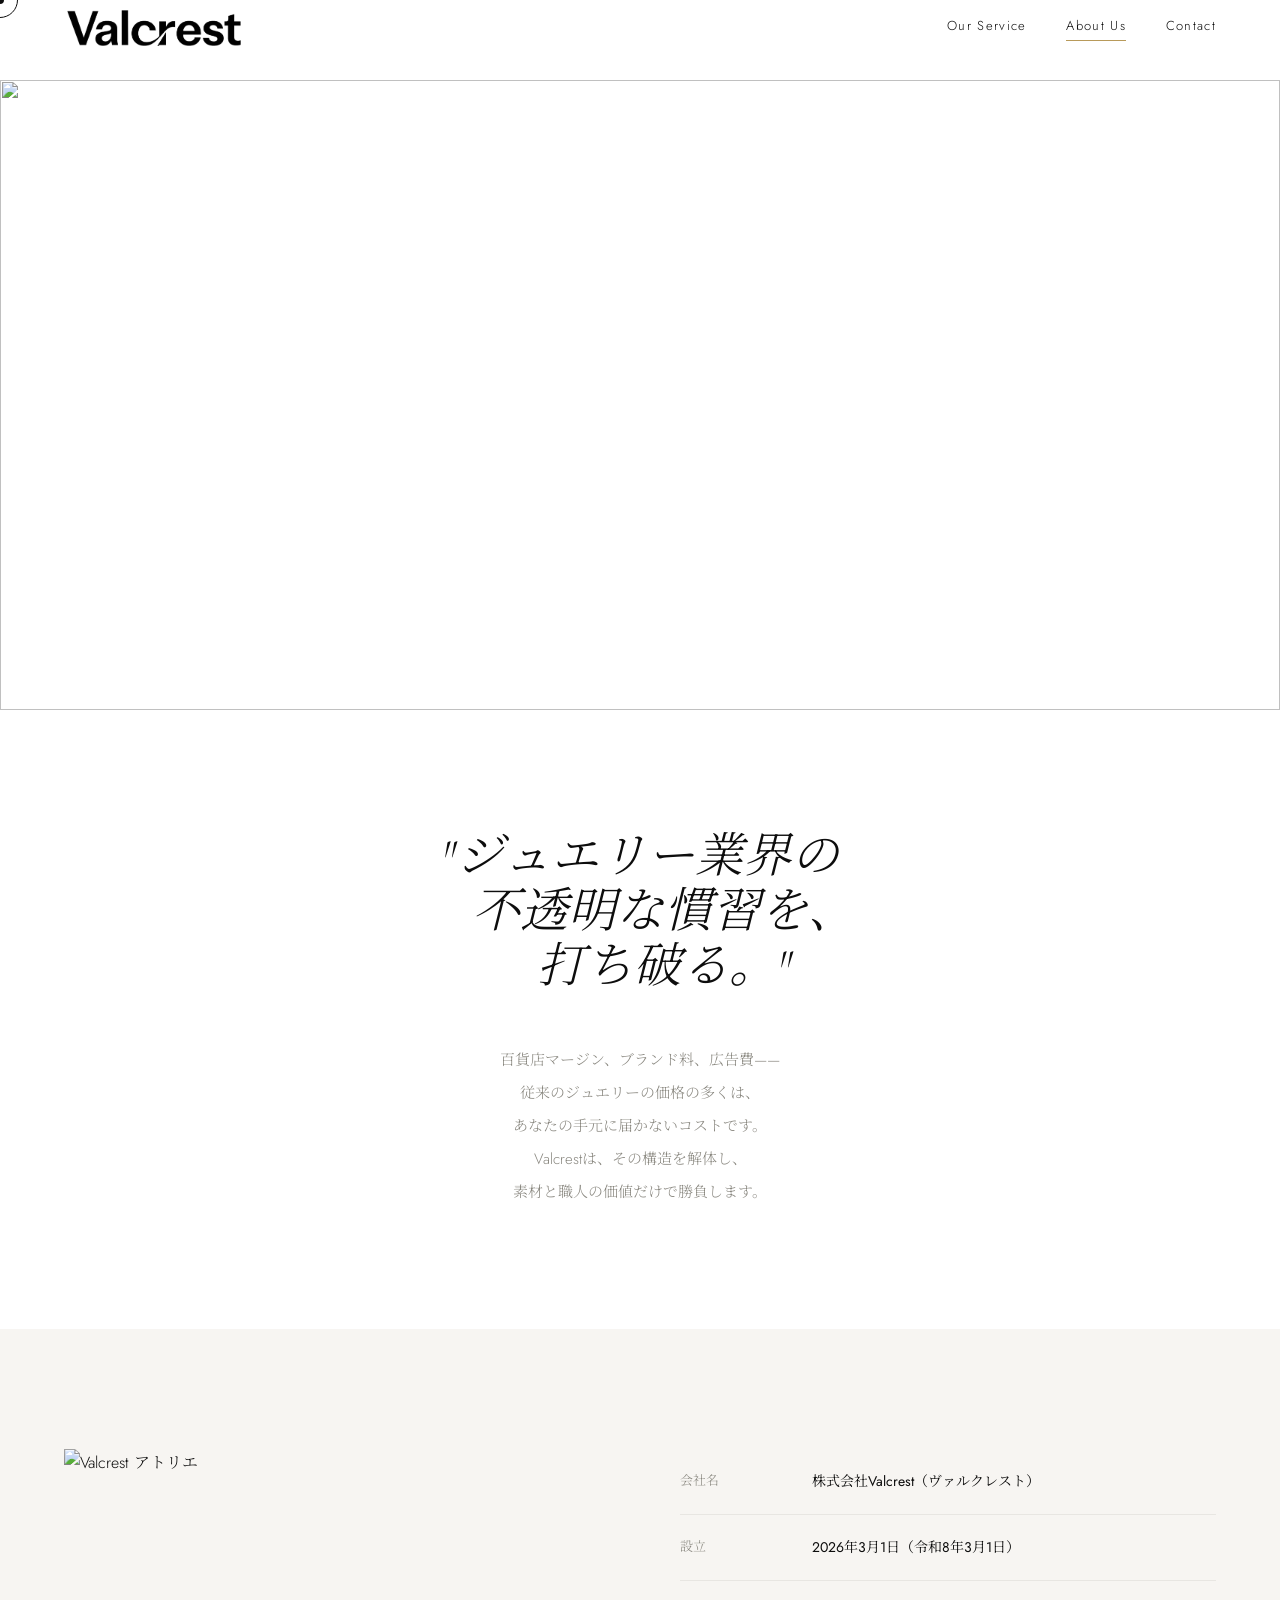
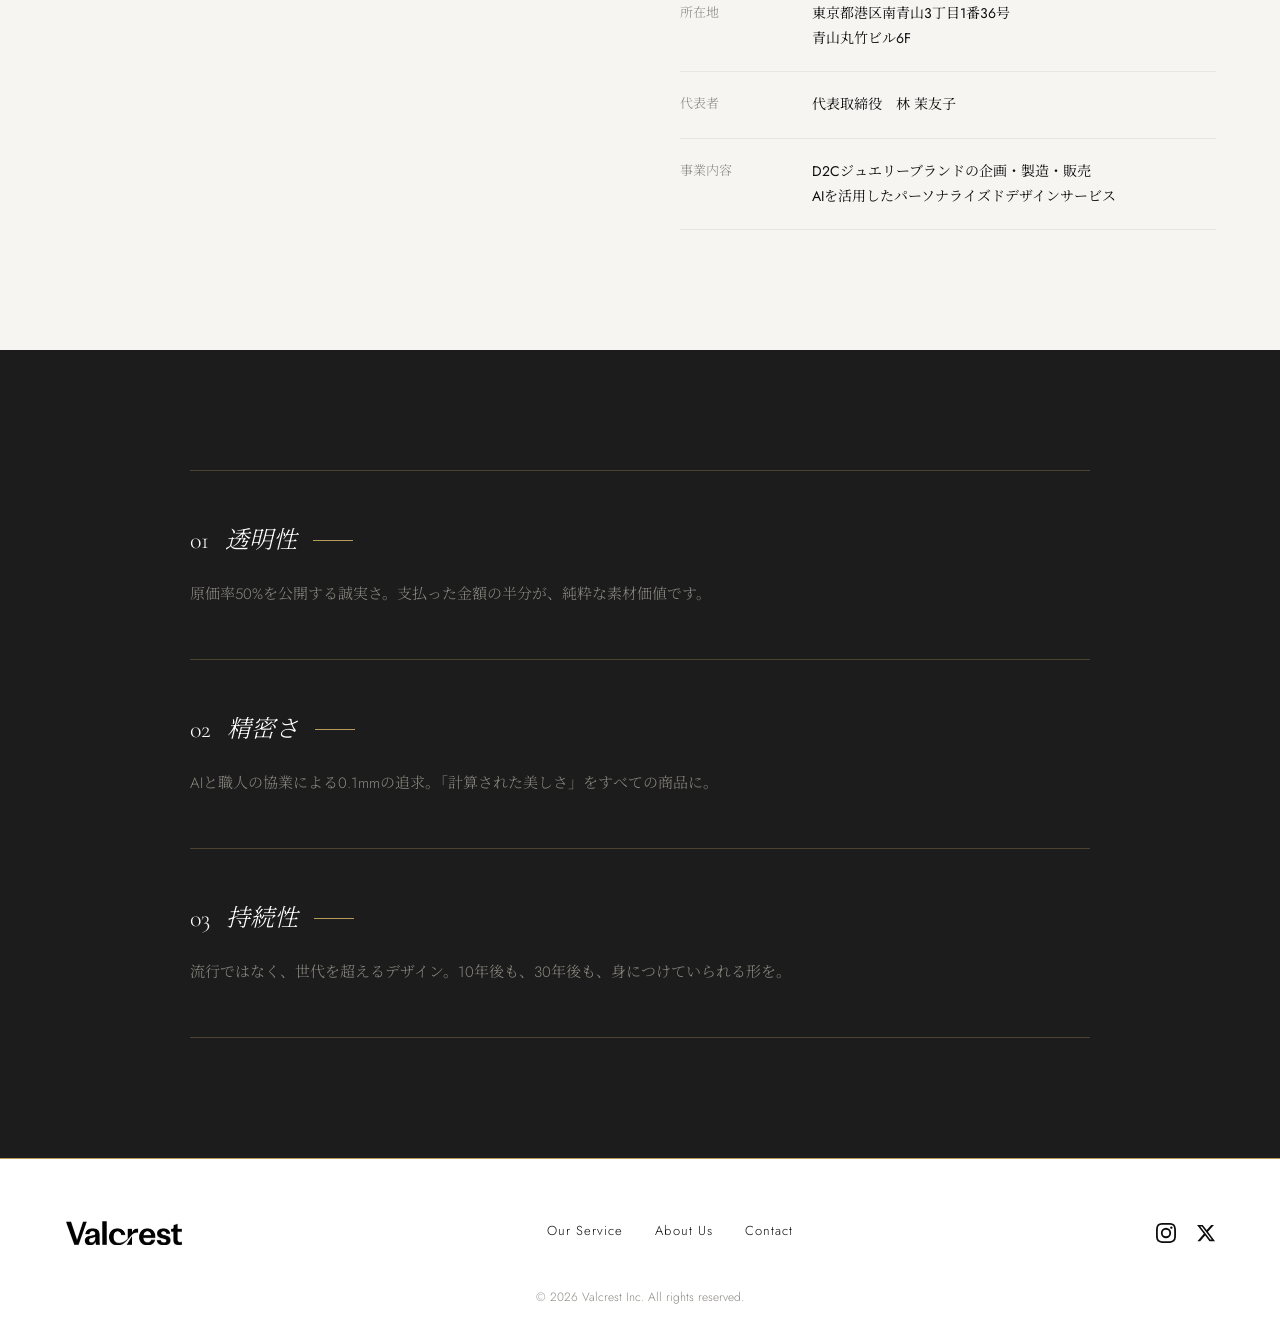
==== about.html @ 378a2caa "Initial commit: Valcrest brand website - 4-page static site (TOP, Service, About, Contact) - Respons" ====
<!DOCTYPE html>
<html lang="ja">
<head>
  <meta charset="UTF-8">
  <meta name="viewport" content="width=device-width, initial-scale=1.0">
  <meta name="description" content="Valcrest — 原価率50%の透明性と、AIが生み出す計算された美しさ。28〜38歳の専門職女性のためのD2Cジュエリーブランド。">
  <meta property="og:title" content="Valcrest | Calculated Beauty. Honest Price.">
  <meta property="og:image" content="https://images.unsplash.com/photo-1515562141207-7a88fb7ce338?w=1200">
  <title>About Us | Valcrest</title>

  <link rel="preconnect" href="https://fonts.googleapis.com">
  <link rel="preconnect" href="https://fonts.gstatic.com" crossorigin>
  <link href="https://fonts.googleapis.com/css2?family=Cormorant+Garamond:ital,wght@0,300;0,400;1,300;1,400&family=Jost:wght@300;400&family=Noto+Serif+JP:wght@300;400&display=swap" rel="stylesheet">

  <link rel="stylesheet" href="css/style.css">
</head>
<body>

  <!-- Page Transition -->
  <div id="page-transition"></div>

  <!-- Custom Cursor -->
  <div class="cursor-dot"></div>
  <div class="cursor-ring"></div>

  <!-- Navigation -->
  <nav class="nav">
    <a href="index.html" class="nav-logo">
      <img src="images/valcrest.png" alt="Valcrest">
    </a>
    <div class="nav-links">
      <a href="service.html">Our Service</a>
      <a href="about.html" class="active">About Us</a>
      <a href="contact.html">Contact</a>
    </div>
    <button class="hamburger" aria-label="メニューを開く">
      <span></span>
      <span></span>
      <span></span>
    </button>
  </nav>

  <!-- Mobile Nav Overlay -->
  <div class="nav-overlay">
    <a href="index.html">Home</a>
    <a href="service.html">Our Service</a>
    <a href="about.html" class="active">About Us</a>
    <a href="contact.html">Contact</a>
  </div>

  <main>

    <!-- Section 1: Page Hero (70vh / 全幅画像) -->
    <section class="page-hero page-hero-fullimage">
      <!-- REPLACE: About背景 -->
      <img src="https://images.unsplash.com/photo-1506905925346-21bda4d32df4?w=1920&q=85" alt="" loading="eager" fetchpriority="high">
      <div class="page-hero-overlay-text">
        <p class="label text-white fade-in-up">ABOUT US</p>
        <h1 class="heading-xl text-white fade-in-up" data-delay="0.1">"Honest<br>　Luxury."</h1>
      </div>
    </section>

    <!-- Section 2: Mission -->
    <section class="section">
      <div class="mission-content text-center fade-in-up">
        <h2 class="heading-md" style="font-style:italic;">"ジュエリー業界の<br>　不透明な慣習を、<br>　打ち破る。"</h2>
        <p class="body-text" style="margin-top:48px;">
          百貨店マージン、ブランド料、広告費——<br>
          従来のジュエリーの価格の多くは、<br>
          あなたの手元に届かないコストです。<br>
          Valcrestは、その構造を解体し、<br>
          素材と職人の価値だけで勝負します。
        </p>
      </div>
    </section>

    <!-- Section 3: Company Info -->
    <section class="section section-offwhite">
      <div class="company-row">
        <div class="company-image fade-in-left">
          <!-- REPLACE: アトリエ -->
          <img src="https://images.unsplash.com/photo-1556742049-0cfed4f6a45d?w=1200&q=85" alt="Valcrest アトリエ" loading="lazy">
        </div>
        <div class="company-table fade-in-right" data-delay="0.2">
          <dl class="info-table">
            <div class="info-row">
              <dt>会社名</dt>
              <dd>株式会社Valcrest（ヴァルクレスト）</dd>
            </div>
            <div class="info-row">
              <dt>設立</dt>
              <dd>2026年3月1日（令和8年3月1日）</dd>
            </div>
            <div class="info-row">
              <dt>所在地</dt>
              <dd>東京都港区南青山3丁目1番36号<br>青山丸竹ビル6F</dd>
            </div>
            <div class="info-row">
              <dt>代表者</dt>
              <dd>代表取締役　林 茉友子</dd>
            </div>
            <div class="info-row">
              <dt>事業内容</dt>
              <dd>D2Cジュエリーブランドの企画・製造・販売<br>AIを活用したパーソナライズドデザインサービス</dd>
            </div>
          </dl>
        </div>
      </div>
    </section>

    <!-- Section 4: Philosophy -->
    <section class="section section-dark philosophy">
      <div class="philosophy-list">
        <div class="philosophy-item fade-in-up">
          <div class="philosophy-head">
            <span class="philosophy-num">01</span>
            <span class="philosophy-title">透明性</span>
            <span class="gold-line-inline"></span>
          </div>
          <p class="body-text" style="margin-top:16px;">原価率50%を公開する誠実さ。支払った金額の半分が、純粋な素材価値です。</p>
        </div>
        <div class="philosophy-item fade-in-up" data-delay="0.15">
          <div class="philosophy-head">
            <span class="philosophy-num">02</span>
            <span class="philosophy-title">精密さ</span>
            <span class="gold-line-inline"></span>
          </div>
          <p class="body-text" style="margin-top:16px;">AIと職人の協業による0.1mmの追求。「計算された美しさ」をすべての商品に。</p>
        </div>
        <div class="philosophy-item fade-in-up" data-delay="0.3">
          <div class="philosophy-head">
            <span class="philosophy-num">03</span>
            <span class="philosophy-title">持続性</span>
            <span class="gold-line-inline"></span>
          </div>
          <p class="body-text" style="margin-top:16px;">流行ではなく、世代を超えるデザイン。10年後も、30年後も、身につけていられる形を。</p>
        </div>
      </div>
    </section>

  </main>

  <!-- Footer -->
  <footer class="footer">
    <div class="footer-inner">
      <a href="index.html" class="footer-logo">
        <img src="images/valcrest.png" alt="Valcrest">
      </a>
      <div class="footer-links">
        <a href="service.html">Our Service</a>
        <a href="about.html">About Us</a>
        <a href="contact.html">Contact</a>
      </div>
      <div class="footer-social">
        <a href="https://www.instagram.com/valcrest_jp/" target="_blank" rel="noopener noreferrer" aria-label="Instagram">
          <svg viewBox="0 0 24 24" xmlns="http://www.w3.org/2000/svg"><path d="M12 2.163c3.204 0 3.584.012 4.85.07 3.252.148 4.771 1.691 4.919 4.919.058 1.265.069 1.645.069 4.849 0 3.205-.012 3.584-.069 4.849-.149 3.225-1.664 4.771-4.919 4.919-1.266.058-1.644.07-4.85.07-3.204 0-3.584-.012-4.849-.07-3.26-.149-4.771-1.699-4.919-4.92-.058-1.265-.07-1.644-.07-4.849 0-3.204.013-3.583.07-4.849.149-3.227 1.664-4.771 4.919-4.919 1.266-.057 1.645-.069 4.849-.069zM12 0C8.741 0 8.333.014 7.053.072 2.695.272.273 2.69.073 7.052.014 8.333 0 8.741 0 12c0 3.259.014 3.668.072 4.948.2 4.358 2.618 6.78 6.98 6.98C8.333 23.986 8.741 24 12 24c3.259 0 3.668-.014 4.948-.072 4.354-.2 6.782-2.618 6.979-6.98.059-1.28.073-1.689.073-4.948 0-3.259-.014-3.667-.072-4.947-.196-4.354-2.617-6.78-6.979-6.98C15.668.014 15.259 0 12 0zm0 5.838a6.162 6.162 0 100 12.324 6.162 6.162 0 000-12.324zM12 16a4 4 0 110-8 4 4 0 010 8zm6.406-11.845a1.44 1.44 0 100 2.881 1.44 1.44 0 000-2.881z"/></svg>
        </a>
        <a href="https://x.com/valcrest_jp" target="_blank" rel="noopener noreferrer" aria-label="X">
          <svg viewBox="0 0 24 24" xmlns="http://www.w3.org/2000/svg"><path d="M18.244 2.25h3.308l-7.227 8.26 8.502 11.24H16.17l-5.214-6.817L4.99 21.75H1.68l7.73-8.835L1.254 2.25H8.08l4.713 6.231zm-1.161 17.52h1.833L7.084 4.126H5.117z"/></svg>
        </a>
      </div>
    </div>
    <p class="footer-copyright">&copy; 2026 Valcrest Inc. All rights reserved.</p>
  </footer>

  <script src="js/main.js"></script>
</body>
</html>
---- css/style.css ----
/* ========================================
   Valcrest — Style Sheet
   ======================================== */

/* --- CSS Variables --- */
:root {
  --white:      #FFFFFF;
  --off-white:  #F7F5F2;
  --black:      #0D0D0D;
  --black-soft: #1C1C1C;
  --gold:       #B89A5A;
  --gold-light: #CDB47A;
  --gray-mid:   #8A8880;
  --gray-light: #E8E6E2;

  --font-heading: 'Cormorant Garamond', 'Noto Serif JP', serif;
  --font-body:    'Jost', 'Noto Serif JP', sans-serif;
  --font-jp:      'Noto Serif JP', serif;
}

/* --- Reset --- */
*,
*::before,
*::after {
  margin: 0;
  padding: 0;
  box-sizing: border-box;
}

html {
  scroll-behavior: smooth;
  -webkit-text-size-adjust: 100%;
}

body {
  font-family: var(--font-body);
  font-weight: 300;
  color: var(--black);
  background: var(--white);
  line-height: 1.8;
  overflow-x: hidden;
  -webkit-font-smoothing: antialiased;
  -moz-osx-font-smoothing: grayscale;
}

img {
  max-width: 100%;
  height: auto;
  display: block;
}

a {
  color: inherit;
  text-decoration: none;
}

ul, ol {
  list-style: none;
}

button {
  font-family: inherit;
  border: none;
  background: none;
  cursor: pointer;
}

input, textarea, select {
  font-family: inherit;
  font-size: inherit;
  border: none;
  outline: none;
  background: none;
}

/* --- Typography --- */
h1, h2, h3, h4 {
  font-family: var(--font-heading);
  font-weight: 300;
  font-style: italic;
  line-height: 1.1;
}

.heading-xl {
  font-family: var(--font-heading);
  font-weight: 300;
  font-style: italic;
  font-size: 76px;
  line-height: 1.05;
}

.heading-lg {
  font-family: var(--font-heading);
  font-weight: 300;
  font-style: italic;
  font-size: 60px;
  line-height: 1.1;
}

.heading-md {
  font-family: var(--font-heading);
  font-weight: 300;
  font-style: italic;
  font-size: 48px;
  line-height: 1.15;
}

.heading-sm {
  font-family: var(--font-heading);
  font-weight: 300;
  font-style: italic;
  font-size: 42px;
  line-height: 1.15;
}

.label {
  font-family: var(--font-body);
  font-weight: 300;
  font-size: 11px;
  letter-spacing: 0.35em;
  color: var(--gray-mid);
  text-transform: uppercase;
}

.label-sm {
  font-family: var(--font-body);
  font-weight: 300;
  font-size: 12px;
  letter-spacing: 0.25em;
  color: var(--gray-mid);
  text-transform: uppercase;
}

.body-text {
  font-family: var(--font-body);
  font-weight: 300;
  font-size: 15px;
  color: var(--gray-mid);
  line-height: 2.2;
}

.body-text-sm {
  font-family: var(--font-body);
  font-weight: 300;
  font-size: 14px;
  color: var(--gray-mid);
  line-height: 2.2;
}

/* --- Gold Decoration Line --- */
.gold-line {
  display: block;
  width: 40px;
  height: 1px;
  background: var(--gold);
}

/* --- Buttons --- */
.btn {
  display: inline-block;
  font-family: var(--font-body);
  font-weight: 300;
  font-size: 12px;
  letter-spacing: 0.2em;
  text-transform: uppercase;
  padding: 16px 40px;
  transition: all 0.3s ease;
}

.btn-black {
  background: var(--black);
  color: var(--white);
}

.btn-black:hover {
  background: var(--gold);
}

.btn-outline-white {
  border: 1px solid var(--white);
  color: var(--white);
  background: transparent;
}

.btn-outline-white:hover {
  background: var(--white);
  color: var(--black);
}

.btn-outline-black {
  border: 1px solid var(--black);
  color: var(--black);
  background: transparent;
}

.btn-outline-black:hover {
  border-color: var(--gold);
  color: var(--gold);
}

/* Gold underline link */
.link-gold {
  display: inline-block;
  font-family: var(--font-body);
  font-weight: 300;
  font-size: 13px;
  letter-spacing: 0.15em;
  position: relative;
  padding-bottom: 4px;
}

.link-gold::after {
  content: '';
  position: absolute;
  bottom: 0;
  left: 0;
  width: 100%;
  height: 1px;
  background: var(--gold);
  transform: scaleX(0);
  transform-origin: left;
  transition: transform 0.3s ease;
}

.link-gold:hover::after {
  transform: scaleX(1);
}

/* --- Navigation --- */
.nav {
  position: fixed;
  top: 0;
  left: 0;
  width: 100%;
  z-index: 1000;
  padding: 2px 5vw;
  display: flex;
  align-items: center;
  justify-content: space-between;
  background: var(--white);
  border-bottom: 1px solid transparent;
  transition: background 0.3s ease, border-color 0.3s ease, backdrop-filter 0.3s ease;
  height: 56px;
}

.nav.scrolled {
  background: rgba(255, 255, 255, 0.95);
  backdrop-filter: blur(12px);
  -webkit-backdrop-filter: blur(12px);
  border-bottom: 1px solid var(--gray-light);
}

.nav-logo {
  display: flex;
  align-items: center;
  height: 100%;
}

.nav-logo svg {
  display: none;
}

.nav-logo img {
  display: block;
  height: 36px;
  width: 180px;
  object-fit: cover;
  object-position: center 18%;
}

.nav-links {
  display: flex;
  gap: 40px;
  align-items: center;
}

.nav-links a {
  font-family: var(--font-body);
  font-weight: 300;
  font-size: 13px;
  letter-spacing: 0.1em;
  position: relative;
  padding-bottom: 4px;
}

.nav-links a::after {
  content: '';
  position: absolute;
  bottom: 0;
  left: 0;
  width: 0;
  height: 1px;
  background: var(--gold);
  transition: width 0.3s ease;
}

.nav-links a:hover::after,
.nav-links a.active::after {
  width: 100%;
}

/* Hamburger */
.hamburger {
  display: none;
  flex-direction: column;
  justify-content: center;
  align-items: center;
  width: 32px;
  height: 32px;
  position: relative;
  z-index: 1002;
}

.hamburger span {
  display: block;
  width: 24px;
  height: 1px;
  background: var(--black);
  transition: all 0.3s ease;
}

.hamburger span:nth-child(1) {
  margin-bottom: 7px;
}

.hamburger span:nth-child(2) {
  margin-bottom: 7px;
}

.hamburger.open span:nth-child(1) {
  transform: translateY(8px) rotate(45deg);
}

.hamburger.open span:nth-child(2) {
  opacity: 0;
}

.hamburger.open span:nth-child(3) {
  transform: translateY(-8px) rotate(-45deg);
}

/* Mobile Nav Overlay */
.nav-overlay {
  position: fixed;
  top: 0;
  left: 0;
  width: 100%;
  height: 100vh;
  background: var(--white);
  z-index: 1001;
  display: flex;
  flex-direction: column;
  align-items: center;
  justify-content: center;
  gap: 40px;
  opacity: 0;
  pointer-events: none;
  transition: opacity 0.4s ease;
}

.nav-overlay.open {
  opacity: 1;
  pointer-events: all;
}

.nav-overlay a {
  font-family: var(--font-heading);
  font-weight: 300;
  font-style: italic;
  font-size: 40px;
  color: var(--black);
  position: relative;
  padding-bottom: 4px;
}

.nav-overlay a::after {
  content: '';
  position: absolute;
  bottom: 0;
  left: 0;
  width: 0;
  height: 1px;
  background: var(--gold);
  transition: width 0.3s ease;
}

.nav-overlay a:hover::after,
.nav-overlay a.active::after {
  width: 100%;
}

/* --- Avelia Brand Logo --- */
.avelia-badge {
  width: 140px;
  height: auto;
  border-radius: 8px;
}

.avelia-cta-logo {
  width: 200px;
  height: auto;
  border-radius: 8px;
  margin: 0 auto;
  display: block;
}

.avelia-service-logo {
  width: 160px;
  height: auto;
  border-radius: 8px;
  margin-top: 24px;
}

@media (min-width: 768px) {
  .avelia-badge {
    width: 160px;
  }
  .avelia-cta-logo {
    width: 240px;
  }
  .avelia-service-logo {
    width: 180px;
  }
}

/* --- Footer --- */
.footer {
  background: var(--white);
  border-top: 1px solid var(--gold);
  padding: 60px 5vw 30px;
}

.footer-inner {
  display: flex;
  align-items: center;
  justify-content: space-between;
  margin-bottom: 40px;
}

.footer-logo svg {
  display: none;
}

.footer-logo img {
  display: block;
  height: 24px;
  width: 120px;
  object-fit: cover;
  object-position: center 18%;
}

.footer-links {
  display: flex;
  gap: 32px;
}

.footer-links a {
  font-family: var(--font-body);
  font-weight: 300;
  font-size: 13px;
  letter-spacing: 0.08em;
  position: relative;
  padding-bottom: 4px;
}

.footer-links a::after {
  content: '';
  position: absolute;
  bottom: 0;
  left: 0;
  width: 0;
  height: 1px;
  background: var(--gold);
  transition: width 0.3s ease;
}

.footer-links a:hover::after {
  width: 100%;
}

.footer-social {
  display: flex;
  gap: 20px;
  align-items: center;
}

.footer-social a {
  display: flex;
  align-items: center;
  justify-content: center;
  transition: color 0.3s ease;
}

.footer-social a:hover {
  color: var(--gold);
}

.footer-social svg {
  width: 20px;
  height: 20px;
  fill: currentColor;
}

.footer-copyright {
  text-align: center;
  font-family: var(--font-body);
  font-weight: 300;
  font-size: 12px;
  color: var(--gray-mid);
}

/* --- Custom Cursor --- */
.cursor-dot {
  position: fixed;
  top: 0;
  left: 0;
  width: 8px;
  height: 8px;
  background: var(--black);
  border-radius: 50%;
  pointer-events: none;
  z-index: 9999;
  transform: translate(-50%, -50%);
  display: none;
}

.cursor-ring {
  position: fixed;
  top: 0;
  left: 0;
  width: 36px;
  height: 36px;
  border: 1px solid var(--black);
  border-radius: 50%;
  pointer-events: none;
  z-index: 9998;
  transform: translate(-50%, -50%);
  transition: width 0.3s ease, height 0.3s ease, border-color 0.3s ease;
  display: none;
}

.cursor-ring.hover {
  width: 60px;
  height: 60px;
  border-color: var(--gold);
}

/* --- Scroll Animations --- */
.fade-in-up {
  opacity: 0;
  transform: translateY(40px);
  transition: opacity 0.9s ease, transform 0.9s ease;
}

.fade-in-left {
  opacity: 0;
  transform: translateX(-40px);
  transition: opacity 0.9s ease, transform 0.9s ease;
}

.fade-in-right {
  opacity: 0;
  transform: translateX(40px);
  transition: opacity 0.9s ease, transform 0.9s ease;
}

.fade-in-up.visible,
.fade-in-left.visible,
.fade-in-right.visible {
  opacity: 1;
  transform: translate(0);
}

/* --- Page Transition --- */
#page-transition {
  position: fixed;
  top: 0;
  left: 0;
  width: 100%;
  height: 100%;
  background: var(--white);
  z-index: 10000;
  pointer-events: none;
  transform: translateX(-100%);
}

#page-transition.active {
  animation: pageSlideIn 0.5s cubic-bezier(0.65, 0, 0.35, 1) forwards;
}

@keyframes pageSlideIn {
  0% {
    transform: translateX(-100%);
  }
  100% {
    transform: translateX(0);
  }
}

/* --- Sections --- */
.section {
  padding: 120px 5vw;
}

.section-dark {
  background: var(--black-soft);
  color: var(--white);
}

.section-offwhite {
  background: var(--off-white);
}

/* --- Utility --- */
.container {
  max-width: 1400px;
  margin: 0 auto;
}

.text-center {
  text-align: center;
}

.text-white {
  color: var(--white);
}

.text-gray {
  color: var(--gray-mid);
}

.text-gold {
  color: var(--gold);
}

/* ========================================
   TOP PAGE — Sections
   ======================================== */

/* --- Hero --- */
.hero {
  display: flex;
  min-height: 100vh;
  padding-top: 80px;
}

.hero-text {
  width: 50%;
  display: flex;
  flex-direction: column;
  justify-content: center;
  align-items: flex-start;
  padding-left: 10vw;
  padding-right: 5vw;
  gap: 20px;
}

.hero-image {
  width: 50%;
  position: relative;
  overflow: hidden;
}

.hero-image img {
  width: 100%;
  height: 100%;
  object-fit: cover;
}

/* --- Brand Statement --- */
.brand-statement {
  position: relative;
  overflow: hidden;
  padding: 160px 10vw;
}

.brand-statement-watermark {
  position: absolute;
  top: 50%;
  left: 50%;
  transform: translate(-50%, -50%);
  font-family: var(--font-heading);
  font-size: 40vw;
  font-weight: 300;
  color: var(--white);
  opacity: 0.05;
  line-height: 1;
  pointer-events: none;
  user-select: none;
}

.brand-statement-content {
  position: relative;
  z-index: 1;
}

/* --- Product Highlight (CSS Grid 12 columns) --- */
.product-grid {
  display: grid;
  grid-template-columns: repeat(12, 1fr);
  grid-template-rows: auto auto;
  gap: 24px;
  max-width: 1400px;
  margin: 0 auto;
}

.product-grid-img-tall {
  grid-column: 1 / 6;
  grid-row: 1 / 3;
  overflow: hidden;
  position: relative;
}

.product-grid-img-tall img {
  width: 100%;
  height: 100%;
  object-fit: cover;
}

.product-grid-img-tall::after,
.product-grid-img-square::after {
  content: '';
  position: absolute;
  top: 0;
  left: 0;
  width: 100%;
  height: 100%;
  background: var(--gold);
  opacity: 0;
  transition: opacity 0.3s ease;
  pointer-events: none;
}

.product-grid-img-tall:hover::after,
.product-grid-img-square:hover::after {
  opacity: 0.12;
}

.product-grid-img-square {
  grid-column: 7 / 13;
  grid-row: 1 / 2;
  overflow: hidden;
  position: relative;
  aspect-ratio: 1;
}

.product-grid-img-square img {
  width: 100%;
  height: 100%;
  object-fit: cover;
}

.product-grid-text {
  grid-column: 7 / 13;
  grid-row: 2 / 3;
  padding: 40px 0;
}

/* --- Three Values --- */
.values {
  padding: 80px 5vw;
}

.values-border-top,
.values-border-bottom {
  height: 1px;
  background: var(--gold);
}

.values-grid {
  display: grid;
  grid-template-columns: repeat(3, 1fr);
  gap: 40px;
  padding: 80px 0;
  text-align: center;
}

.values-item {
  display: flex;
  flex-direction: column;
  align-items: center;
}

.values-icon {
  width: 48px;
  height: 48px;
  color: var(--black);
}

/* --- Gallery Strip --- */
.gallery-strip {
  padding-bottom: 80px;
}

.gallery-scroll {
  display: flex;
  gap: 16px;
  overflow-x: auto;
  scroll-snap-type: x mandatory;
  -webkit-overflow-scrolling: touch;
  scrollbar-width: none;
}

.gallery-scroll::-webkit-scrollbar {
  display: none;
}

.gallery-item {
  flex: 0 0 calc(28.5vw);
  aspect-ratio: 1;
  scroll-snap-align: start;
  overflow: hidden;
}

.gallery-item img {
  width: 100%;
  height: 100%;
  object-fit: cover;
  transition: transform 0.6s ease;
}

.gallery-item:hover img {
  transform: scale(1.05);
}

/* --- CTA Section --- */
.cta-section {
  padding: 160px 5vw;
}

.cta-buttons {
  display: flex;
  gap: 20px;
  justify-content: center;
  margin-top: 48px;
}

/* ========================================
   INTERNAL PAGES
   ======================================== */

/* --- Page Hero Variants --- */
.page-hero {
  padding-top: 80px;
}

/* Split hero (service) */
.page-hero-split {
  display: flex;
  min-height: 60vh;
}

.page-hero-split .page-hero-text {
  width: 50%;
  display: flex;
  flex-direction: column;
  justify-content: center;
  align-items: flex-start;
  padding: 80px 5vw 80px 10vw;
  gap: 20px;
}

.page-hero-split .page-hero-image {
  width: 50%;
  overflow: hidden;
}

.page-hero-split .page-hero-image img {
  width: 100%;
  height: 100%;
  object-fit: cover;
}

/* Full image hero (about) */
.page-hero-fullimage {
  position: relative;
  min-height: 70vh;
  overflow: hidden;
}

.page-hero-fullimage img {
  width: 100%;
  height: 70vh;
  object-fit: cover;
}

.page-hero-overlay-text {
  position: absolute;
  bottom: 80px;
  left: 10vw;
  display: flex;
  flex-direction: column;
  gap: 16px;
}

/* Simple hero (contact) */
.page-hero-simple {
  display: flex;
  flex-direction: column;
  align-items: center;
  justify-content: center;
  min-height: 40vh;
  text-align: center;
  gap: 20px;
}

/* --- Service Page --- */
.service-row {
  display: flex;
  gap: 80px;
  align-items: center;
  max-width: 1400px;
  margin: 0 auto;
}

.service-row-reverse {
  flex-direction: row-reverse;
}

.service-image {
  flex: 1;
  overflow: hidden;
}

.service-image img {
  width: 100%;
  height: auto;
  object-fit: cover;
}

.service-text {
  flex: 1;
}

.service-number {
  font-family: var(--font-body);
  font-weight: 300;
  font-size: 12px;
  letter-spacing: 0.3em;
  color: var(--gold);
  display: flex;
  align-items: center;
  gap: 12px;
  margin-bottom: 16px;
}

.gold-line-inline {
  display: inline-block;
  width: 40px;
  height: 1px;
  background: var(--gold);
}

/* Comparison Table */
.comparison-table-wrap {
  max-width: 900px;
  margin: 0 auto;
  overflow-x: auto;
}

.comparison-table {
  width: 100%;
  border-collapse: collapse;
  font-family: var(--font-body);
  font-weight: 300;
  font-size: 14px;
}

.comparison-table th,
.comparison-table td {
  padding: 20px 24px;
  text-align: left;
  border-bottom: 1px solid var(--gray-light);
}

.comparison-table th {
  font-size: 13px;
  letter-spacing: 0.1em;
  color: var(--gray-mid);
  font-weight: 300;
}

.comparison-table td:first-child {
  color: var(--gray-mid);
  font-size: 13px;
}

.comparison-table .highlight {
  background: var(--black-soft);
  color: var(--white);
}

.comparison-table th.highlight {
  background: var(--black);
  color: var(--white);
  font-weight: 400;
}

/* CTA Email Form */
.cta-email-form {
  display: flex;
  gap: 0;
  max-width: 500px;
  margin: 32px auto 0;
}

.cta-email-form input {
  flex: 1;
  padding: 16px 20px;
  font-family: var(--font-body);
  font-size: 14px;
  font-weight: 300;
  border: 1px solid var(--gray-mid);
  color: var(--white);
  background: transparent;
}

.cta-email-form input::placeholder {
  color: var(--gray-mid);
}

.cta-email-form .btn {
  white-space: nowrap;
}

/* --- About Page --- */
.mission-content {
  max-width: 720px;
  margin: 0 auto;
}

.company-row {
  display: flex;
  gap: 80px;
  align-items: flex-start;
  max-width: 1400px;
  margin: 0 auto;
}

.company-image {
  flex: 1;
  overflow: hidden;
}

.company-image img {
  width: 100%;
  height: auto;
}

.company-table {
  flex: 1;
}

.info-table {
  width: 100%;
}

.info-row {
  display: flex;
  gap: 32px;
  padding: 20px 0;
  border-bottom: 1px solid var(--gray-light);
}

.info-row dt {
  flex: 0 0 100px;
  font-family: var(--font-body);
  font-weight: 300;
  font-size: 13px;
  color: var(--gray-mid);
}

.info-row dd {
  font-family: var(--font-body);
  font-weight: 400;
  font-size: 14px;
  color: var(--black);
  line-height: 1.8;
}

/* Philosophy */
.philosophy-list {
  max-width: 900px;
  margin: 0 auto;
}

.philosophy-item {
  padding: 48px 0;
  border-bottom: 1px solid rgba(184, 154, 90, 0.3);
}

.philosophy-item:first-child {
  border-top: 1px solid rgba(184, 154, 90, 0.3);
}

.philosophy-head {
  display: flex;
  align-items: center;
  gap: 16px;
}

.philosophy-num {
  font-family: var(--font-heading);
  font-size: 24px;
  font-weight: 300;
  color: var(--white);
}

.philosophy-title {
  font-family: var(--font-heading);
  font-size: 24px;
  font-weight: 300;
  font-style: italic;
  color: var(--white);
}

/* --- Contact Page --- */
.contact-row {
  display: flex;
  gap: 80px;
  max-width: 1200px;
  margin: 0 auto;
}

.contact-info {
  flex: 1;
}

.contact-form-wrap {
  flex: 1;
}

.contact-divider {
  width: 100%;
  height: 1px;
  background: var(--gray-light);
  margin: 32px 0;
}

.contact-label {
  font-family: var(--font-body);
  font-weight: 300;
  font-size: 12px;
  letter-spacing: 0.15em;
  color: var(--gray-mid);
  margin-bottom: 8px;
}

.contact-value {
  font-family: var(--font-body);
  font-weight: 400;
  font-size: 14px;
  color: var(--black);
}

.contact-social {
  display: flex;
  flex-direction: column;
  gap: 12px;
}

.contact-social-link {
  display: flex;
  align-items: center;
  gap: 12px;
  font-family: var(--font-body);
  font-weight: 300;
  font-size: 14px;
  color: var(--black);
  transition: color 0.3s ease;
}

.contact-social-link:hover {
  color: var(--gold);
}

/* Contact Form */
.form-group {
  margin-bottom: 32px;
}

.form-group label {
  display: block;
  font-family: var(--font-body);
  font-weight: 300;
  font-size: 13px;
  color: var(--gray-mid);
  margin-bottom: 8px;
}

.form-group .required {
  color: var(--gold);
}

.form-group input,
.form-group textarea,
.form-group select {
  width: 100%;
  padding: 12px 0;
  font-family: var(--font-body);
  font-weight: 300;
  font-size: 15px;
  color: var(--black);
  border-bottom: 1px solid var(--gray-light);
  transition: border-color 0.3s ease;
  background: transparent;
  border-radius: 0;
  -webkit-appearance: none;
}

.form-group input:focus,
.form-group textarea:focus,
.form-group select:focus {
  border-bottom-color: var(--gold);
}

.form-group textarea {
  resize: vertical;
  line-height: 1.8;
}

.form-group select {
  cursor: pointer;
}

.form-group.error input,
.form-group.error textarea {
  border-bottom-color: #c0392b;
}

.form-error {
  font-family: var(--font-body);
  font-size: 12px;
  color: #c0392b;
  margin-top: 8px;
  min-height: 16px;
}

.form-submit {
  width: 100%;
  text-align: center;
}

.form-submit:hover {
  background: var(--gold);
}

.form-success {
  padding: 60px 0;
}

/* --- Responsive --- */
@media (max-width: 768px) {
  .section {
    padding: 80px 5vw;
  }

  .heading-xl {
    font-size: 42px;
  }

  .heading-lg {
    font-size: 36px;
  }

  .heading-md {
    font-size: 32px;
  }

  .heading-sm {
    font-size: 28px;
  }

  .nav-links {
    display: none;
  }

  .hamburger {
    display: flex;
  }

  .footer-inner {
    flex-direction: column;
    gap: 30px;
    text-align: center;
  }

  .footer-links {
    flex-wrap: wrap;
    justify-content: center;
    gap: 20px;
  }

  /* Hero mobile */
  .hero {
    flex-direction: column-reverse;
    min-height: auto;
    padding-top: 0;
  }

  .hero-image {
    width: 100%;
    height: 45vh;
  }

  .hero-text {
    width: 100%;
    padding: 60px 7vw 80px;
    gap: 16px;
  }

  /* Brand Statement mobile */
  .brand-statement {
    padding: 100px 7vw;
  }

  .brand-statement-watermark {
    font-size: 60vw;
  }

  /* Product Grid mobile */
  .product-grid {
    display: flex;
    flex-direction: column;
    gap: 20px;
  }

  .product-grid-img-tall {
    aspect-ratio: 3 / 4;
  }

  .product-grid-img-square {
    aspect-ratio: 1;
  }

  .product-grid-text {
    padding: 20px 0;
  }

  /* Values mobile */
  .values-grid {
    grid-template-columns: 1fr;
    gap: 48px;
    padding: 60px 0;
  }

  /* Gallery mobile */
  .gallery-item {
    flex: 0 0 75vw;
  }

  /* CTA mobile */
  .cta-section {
    padding: 100px 5vw;
  }

  .cta-buttons {
    flex-direction: column;
    align-items: center;
    gap: 16px;
  }

  /* Page Hero mobile */
  .page-hero-split {
    flex-direction: column-reverse;
    min-height: auto;
  }

  .page-hero-split .page-hero-text {
    width: 100%;
    padding: 60px 7vw;
  }

  .page-hero-split .page-hero-image {
    width: 100%;
    height: 40vh;
  }

  .page-hero-fullimage img {
    height: 50vh;
  }

  .page-hero-overlay-text {
    bottom: 40px;
    left: 7vw;
  }

  .page-hero-simple {
    min-height: 30vh;
    padding-top: 100px;
  }

  /* Service mobile */
  .service-row,
  .service-row-reverse {
    flex-direction: column;
    gap: 40px;
  }

  /* Comparison table mobile */
  .comparison-table th,
  .comparison-table td {
    padding: 14px 12px;
    font-size: 12px;
  }

  /* CTA email mobile */
  .cta-email-form {
    flex-direction: column;
    gap: 12px;
  }

  /* About mobile */
  .company-row {
    flex-direction: column;
    gap: 40px;
  }

  .info-row {
    flex-direction: column;
    gap: 4px;
  }

  .info-row dt {
    flex: none;
  }

  /* Contact mobile */
  .contact-row {
    flex-direction: column;
    gap: 60px;
  }
}
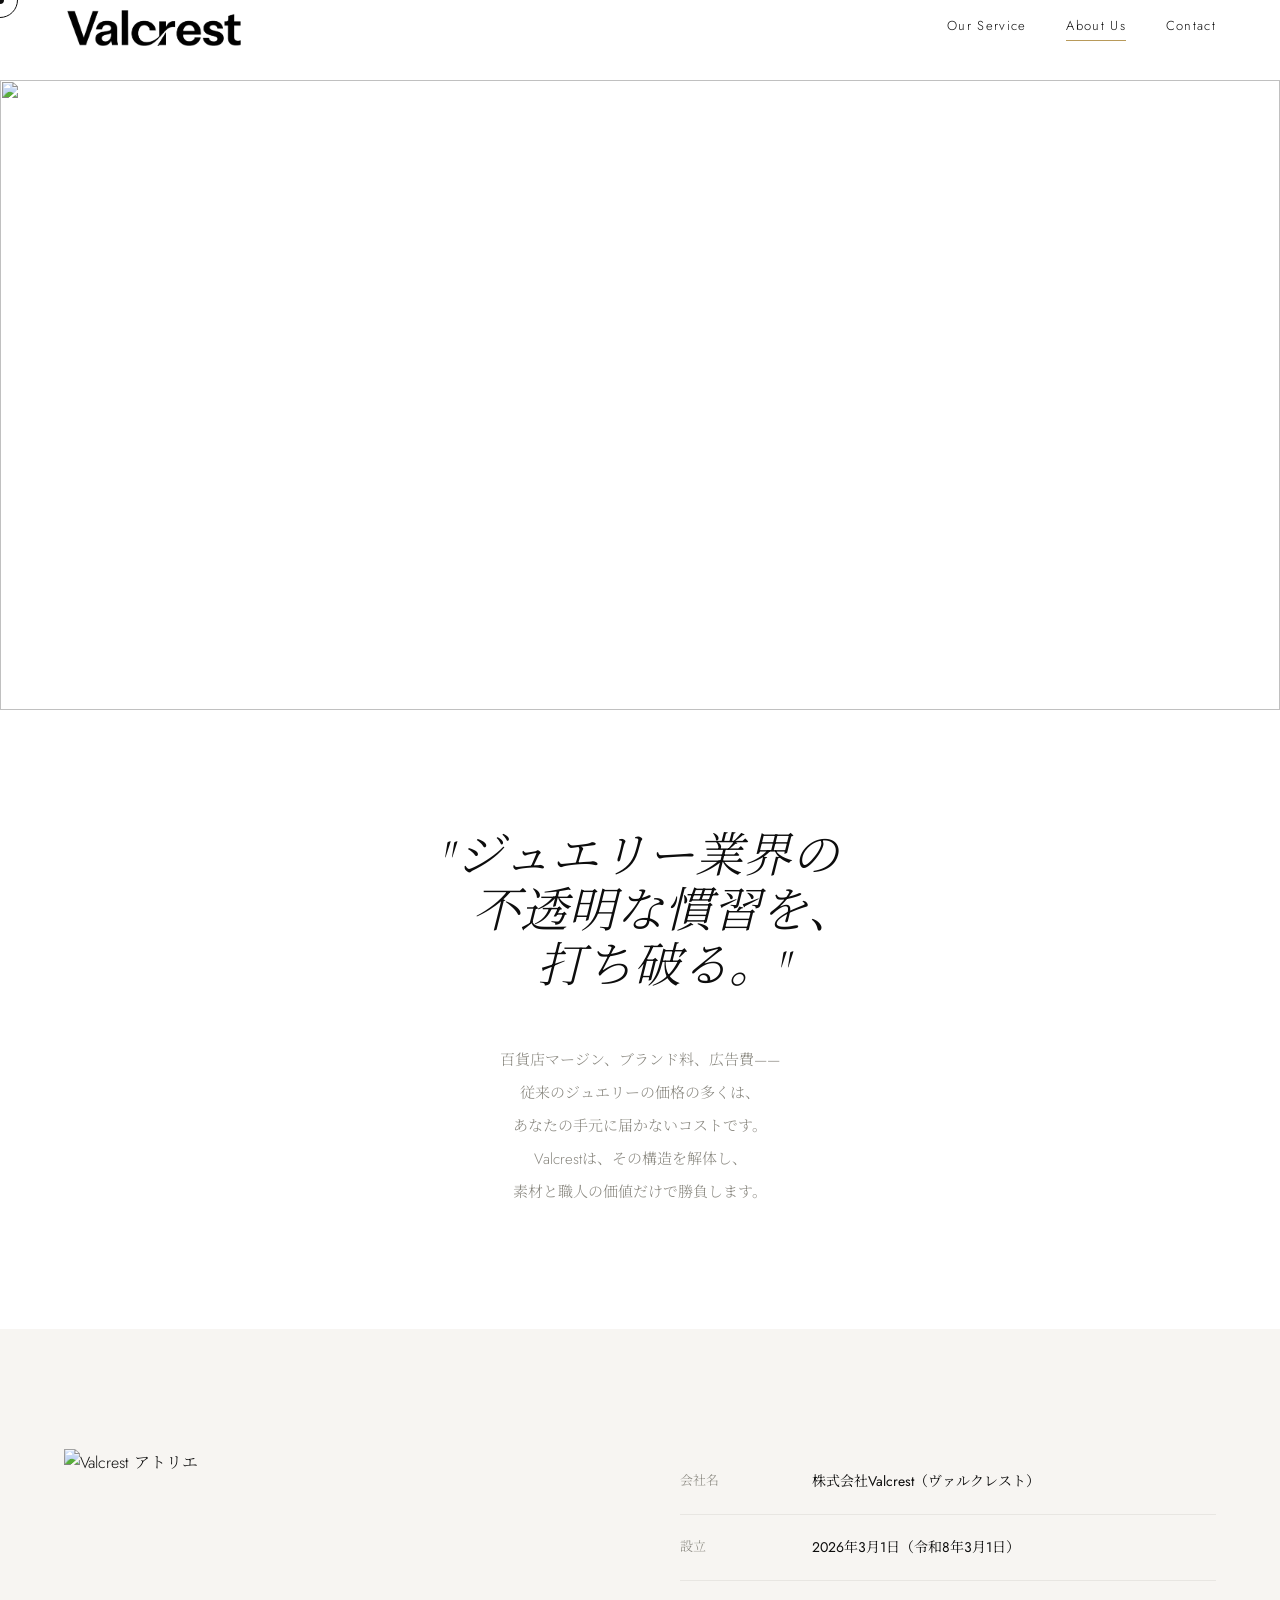
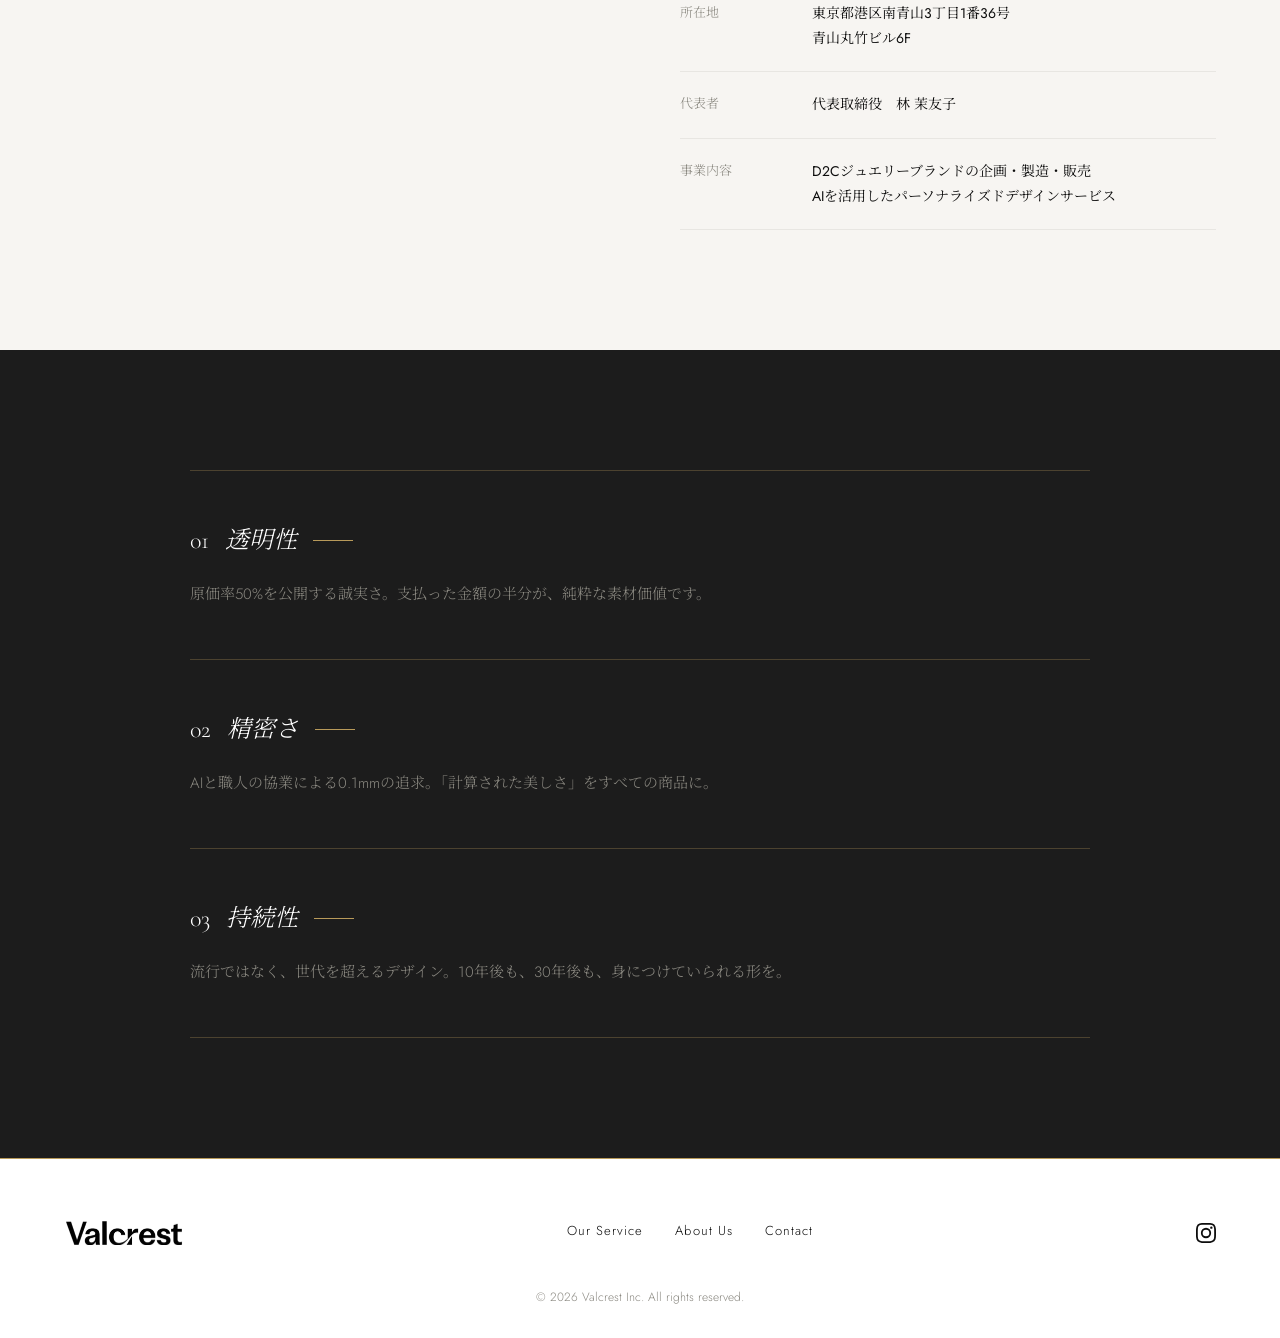
==== commit 9a2b2c0a: "chore: remove X and LINE links, keep Instagram only Co-Authored-By: Claude Opus 4.6 (1M context) <no" ====
--- a/about.html
+++ b/about.html
@@ -155,9 +155,6 @@
         <a href="https://www.instagram.com/valcrest_jp/" target="_blank" rel="noopener noreferrer" aria-label="Instagram">
           <svg viewBox="0 0 24 24" xmlns="http://www.w3.org/2000/svg"><path d="M12 2.163c3.204 0 3.584.012 4.85.07 3.252.148 4.771 1.691 4.919 4.919.058 1.265.069 1.645.069 4.849 0 3.205-.012 3.584-.069 4.849-.149 3.225-1.664 4.771-4.919 4.919-1.266.058-1.644.07-4.85.07-3.204 0-3.584-.012-4.849-.07-3.26-.149-4.771-1.699-4.919-4.92-.058-1.265-.07-1.644-.07-4.849 0-3.204.013-3.583.07-4.849.149-3.227 1.664-4.771 4.919-4.919 1.266-.057 1.645-.069 4.849-.069zM12 0C8.741 0 8.333.014 7.053.072 2.695.272.273 2.69.073 7.052.014 8.333 0 8.741 0 12c0 3.259.014 3.668.072 4.948.2 4.358 2.618 6.78 6.98 6.98C8.333 23.986 8.741 24 12 24c3.259 0 3.668-.014 4.948-.072 4.354-.2 6.782-2.618 6.979-6.98.059-1.28.073-1.689.073-4.948 0-3.259-.014-3.667-.072-4.947-.196-4.354-2.617-6.78-6.979-6.98C15.668.014 15.259 0 12 0zm0 5.838a6.162 6.162 0 100 12.324 6.162 6.162 0 000-12.324zM12 16a4 4 0 110-8 4 4 0 010 8zm6.406-11.845a1.44 1.44 0 100 2.881 1.44 1.44 0 000-2.881z"/></svg>
         </a>
-        <a href="https://x.com/valcrest_jp" target="_blank" rel="noopener noreferrer" aria-label="X">
-          <svg viewBox="0 0 24 24" xmlns="http://www.w3.org/2000/svg"><path d="M18.244 2.25h3.308l-7.227 8.26 8.502 11.24H16.17l-5.214-6.817L4.99 21.75H1.68l7.73-8.835L1.254 2.25H8.08l4.713 6.231zm-1.161 17.52h1.833L7.084 4.126H5.117z"/></svg>
-        </a>
       </div>
     </div>
     <p class="footer-copyright">&copy; 2026 Valcrest Inc. All rights reserved.</p>
--- a/css/style.css
+++ b/css/style.css
@@ -30,6 +30,7 @@
 html {
   scroll-behavior: smooth;
   -webkit-text-size-adjust: 100%;
+  overflow-x: hidden;
 }
 
 body {
@@ -1373,7 +1374,11 @@
 
   .page-hero-split .page-hero-image {
     width: 100%;
-    height: 40vh;
+    height: 55vh;
+  }
+
+  .page-hero-split .page-hero-image img {
+    object-position: center 40%;
   }
 
   .page-hero-fullimage img {
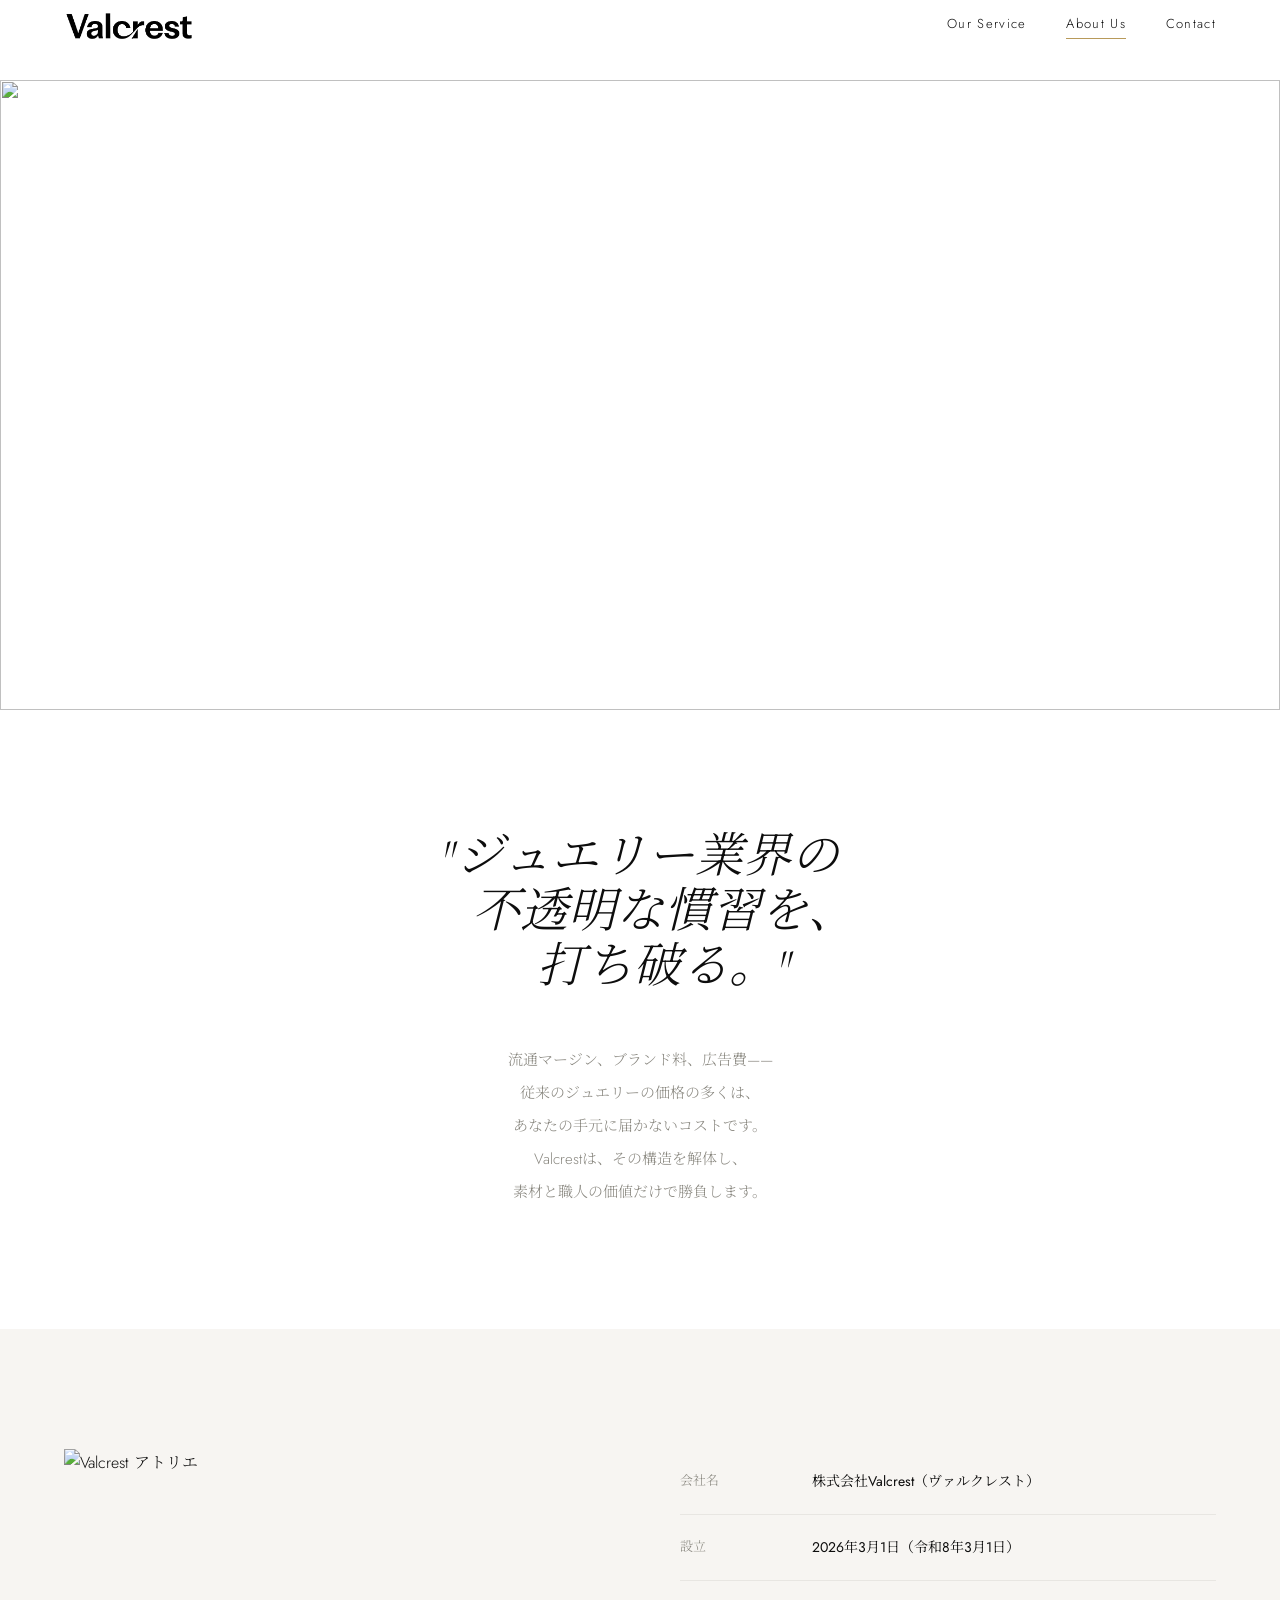
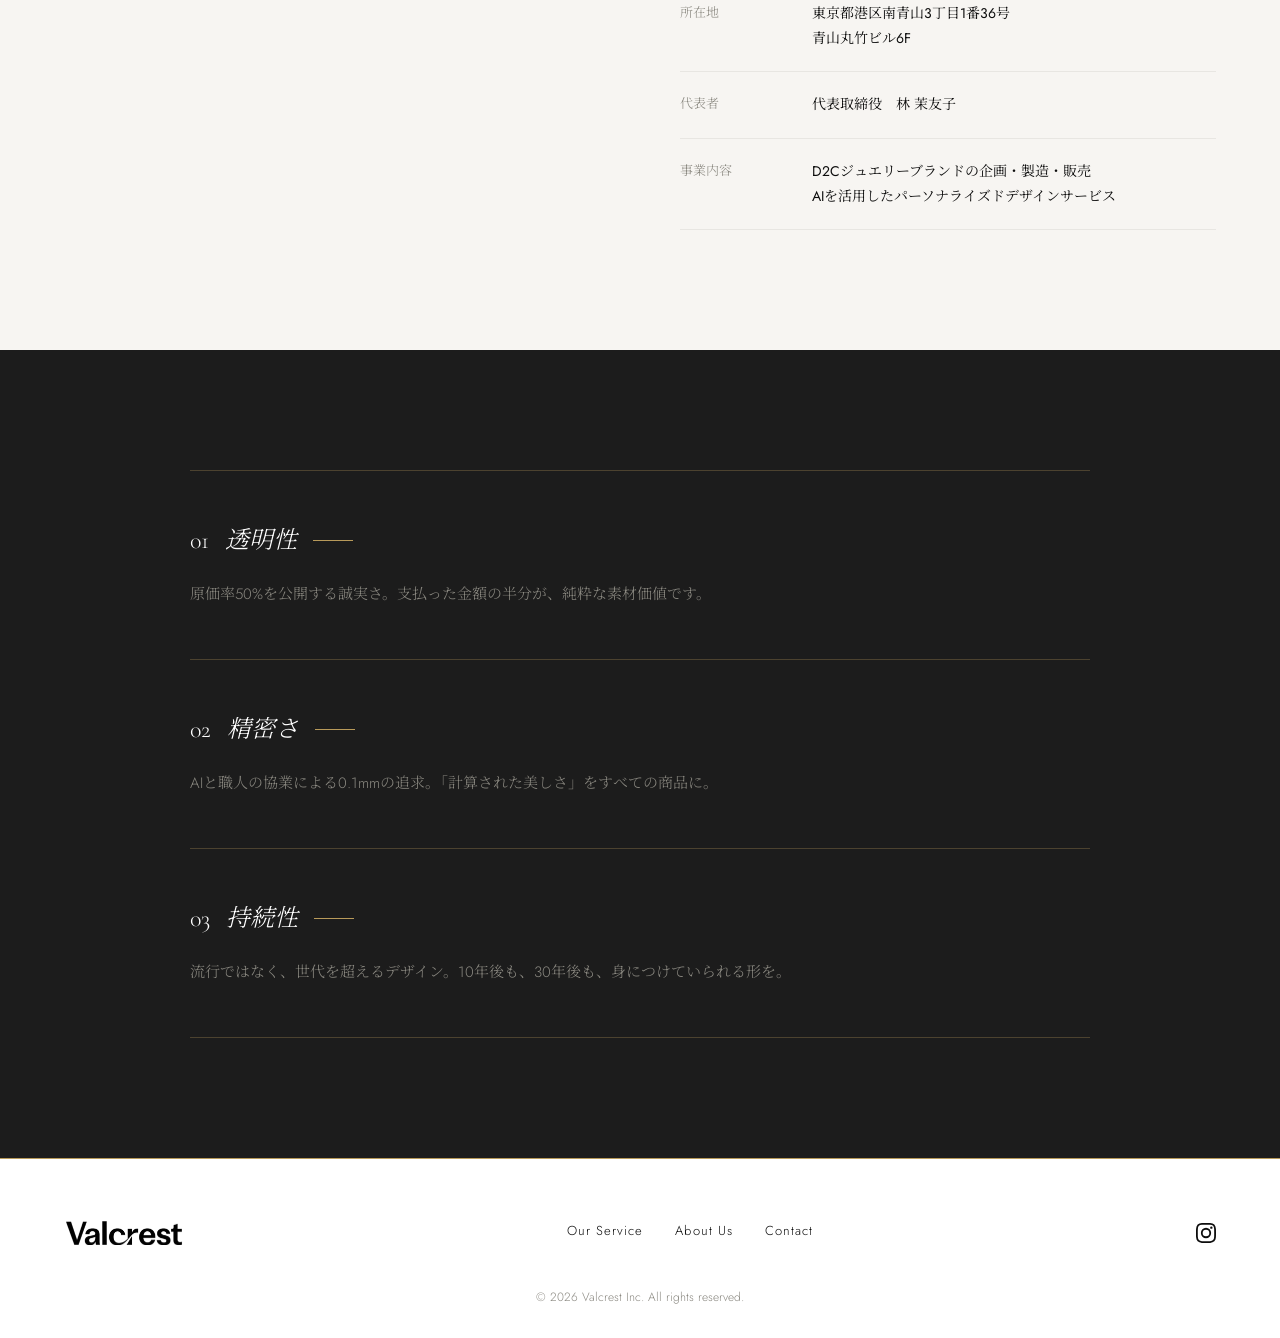
==== commit 958417be: "feat: 10-item refinement batch 1. Logo 70% smaller with equal header padding 2. About US hero text n" ====
--- a/about.html
+++ b/about.html
@@ -3,7 +3,7 @@
 <head>
   <meta charset="UTF-8">
   <meta name="viewport" content="width=device-width, initial-scale=1.0">
-  <meta name="description" content="Valcrest — 原価率50%の透明性と、AIが生み出す計算された美しさ。28〜38歳の専門職女性のためのD2Cジュエリーブランド。">
+  <meta name="description" content="Valcrest — 原価率50%の透明性と、AIが生み出す計算された美しさ。大人の女性のためのD2Cジュエリーブランド。">
   <meta property="og:title" content="Valcrest | Calculated Beauty. Honest Price.">
   <meta property="og:image" content="https://images.unsplash.com/photo-1515562141207-7a88fb7ce338?w=1200">
   <title>About Us | Valcrest</title>
@@ -65,7 +65,7 @@
       <div class="mission-content text-center fade-in-up">
         <h2 class="heading-md" style="font-style:italic;">"ジュエリー業界の<br>　不透明な慣習を、<br>　打ち破る。"</h2>
         <p class="body-text" style="margin-top:48px;">
-          百貨店マージン、ブランド料、広告費——<br>
+          流通マージン、ブランド料、広告費——<br>
           従来のジュエリーの価格の多くは、<br>
           あなたの手元に届かないコストです。<br>
           Valcrestは、その構造を解体し、<br>
--- a/css/style.css
+++ b/css/style.css
@@ -234,14 +234,14 @@
   left: 0;
   width: 100%;
   z-index: 1000;
-  padding: 2px 5vw;
+  padding: 0 5vw;
   display: flex;
   align-items: center;
   justify-content: space-between;
   background: var(--white);
   border-bottom: 1px solid transparent;
   transition: background 0.3s ease, border-color 0.3s ease, backdrop-filter 0.3s ease;
-  height: 56px;
+  height: 52px;
 }
 
 .nav.scrolled {
@@ -263,8 +263,8 @@
 
 .nav-logo img {
   display: block;
-  height: 36px;
-  width: 180px;
+  height: 26px;
+  width: 130px;
   object-fit: cover;
   object-position: center 18%;
 }
@@ -309,7 +309,7 @@
   width: 32px;
   height: 32px;
   position: relative;
-  z-index: 1002;
+  z-index: 1100;
 }
 
 .hamburger span {
@@ -406,7 +406,7 @@
 }
 
 .avelia-service-logo {
-  width: 160px;
+  width: 220px;
   height: auto;
   border-radius: 8px;
   margin-top: 24px;
@@ -510,40 +510,29 @@
   color: var(--gray-mid);
 }
 
-/* --- Custom Cursor --- */
-.cursor-dot {
-  position: fixed;
-  top: 0;
-  left: 0;
-  width: 8px;
-  height: 8px;
-  background: var(--black);
-  border-radius: 50%;
-  pointer-events: none;
-  z-index: 9999;
-  transform: translate(-50%, -50%);
-  display: none;
-}
-
+/* --- Avelia Intro Section --- */
+.avelia-intro {
+  padding: 80px 5vw;
+  background: var(--off-white);
+}
+
+.avelia-intro-inner {
+  max-width: 600px;
+  margin: 0 auto;
+  display: flex;
+  flex-direction: column;
+  align-items: center;
+}
+
+.avelia-intro-logo {
+  width: 200px;
+  height: auto;
+}
+
+/* --- Custom Cursor (disabled) --- */
+.cursor-dot,
 .cursor-ring {
-  position: fixed;
-  top: 0;
-  left: 0;
-  width: 36px;
-  height: 36px;
-  border: 1px solid var(--black);
-  border-radius: 50%;
-  pointer-events: none;
-  z-index: 9998;
-  transform: translate(-50%, -50%);
-  transition: width 0.3s ease, height 0.3s ease, border-color 0.3s ease;
-  display: none;
-}
-
-.cursor-ring.hover {
-  width: 60px;
-  height: 60px;
-  border-color: var(--gold);
+  display: none !important;
 }
 
 /* --- Scroll Animations --- */
@@ -1118,8 +1107,9 @@
 /* --- Contact Page --- */
 .contact-row {
   display: flex;
-  gap: 80px;
-  max-width: 1200px;
+  flex-direction: column;
+  gap: 60px;
+  max-width: 720px;
   margin: 0 auto;
 }
 
@@ -1382,12 +1372,16 @@
   }
 
   .page-hero-fullimage img {
-    height: 50vh;
+    height: 60vh;
   }
 
   .page-hero-overlay-text {
-    bottom: 40px;
+    bottom: 30px;
     left: 7vw;
+  }
+
+  .page-hero-overlay-text .heading-xl {
+    font-size: 48px;
   }
 
   .page-hero-simple {
@@ -1431,8 +1425,4 @@
   }
 
   /* Contact mobile */
-  .contact-row {
-    flex-direction: column;
-    gap: 60px;
-  }
-}
+}
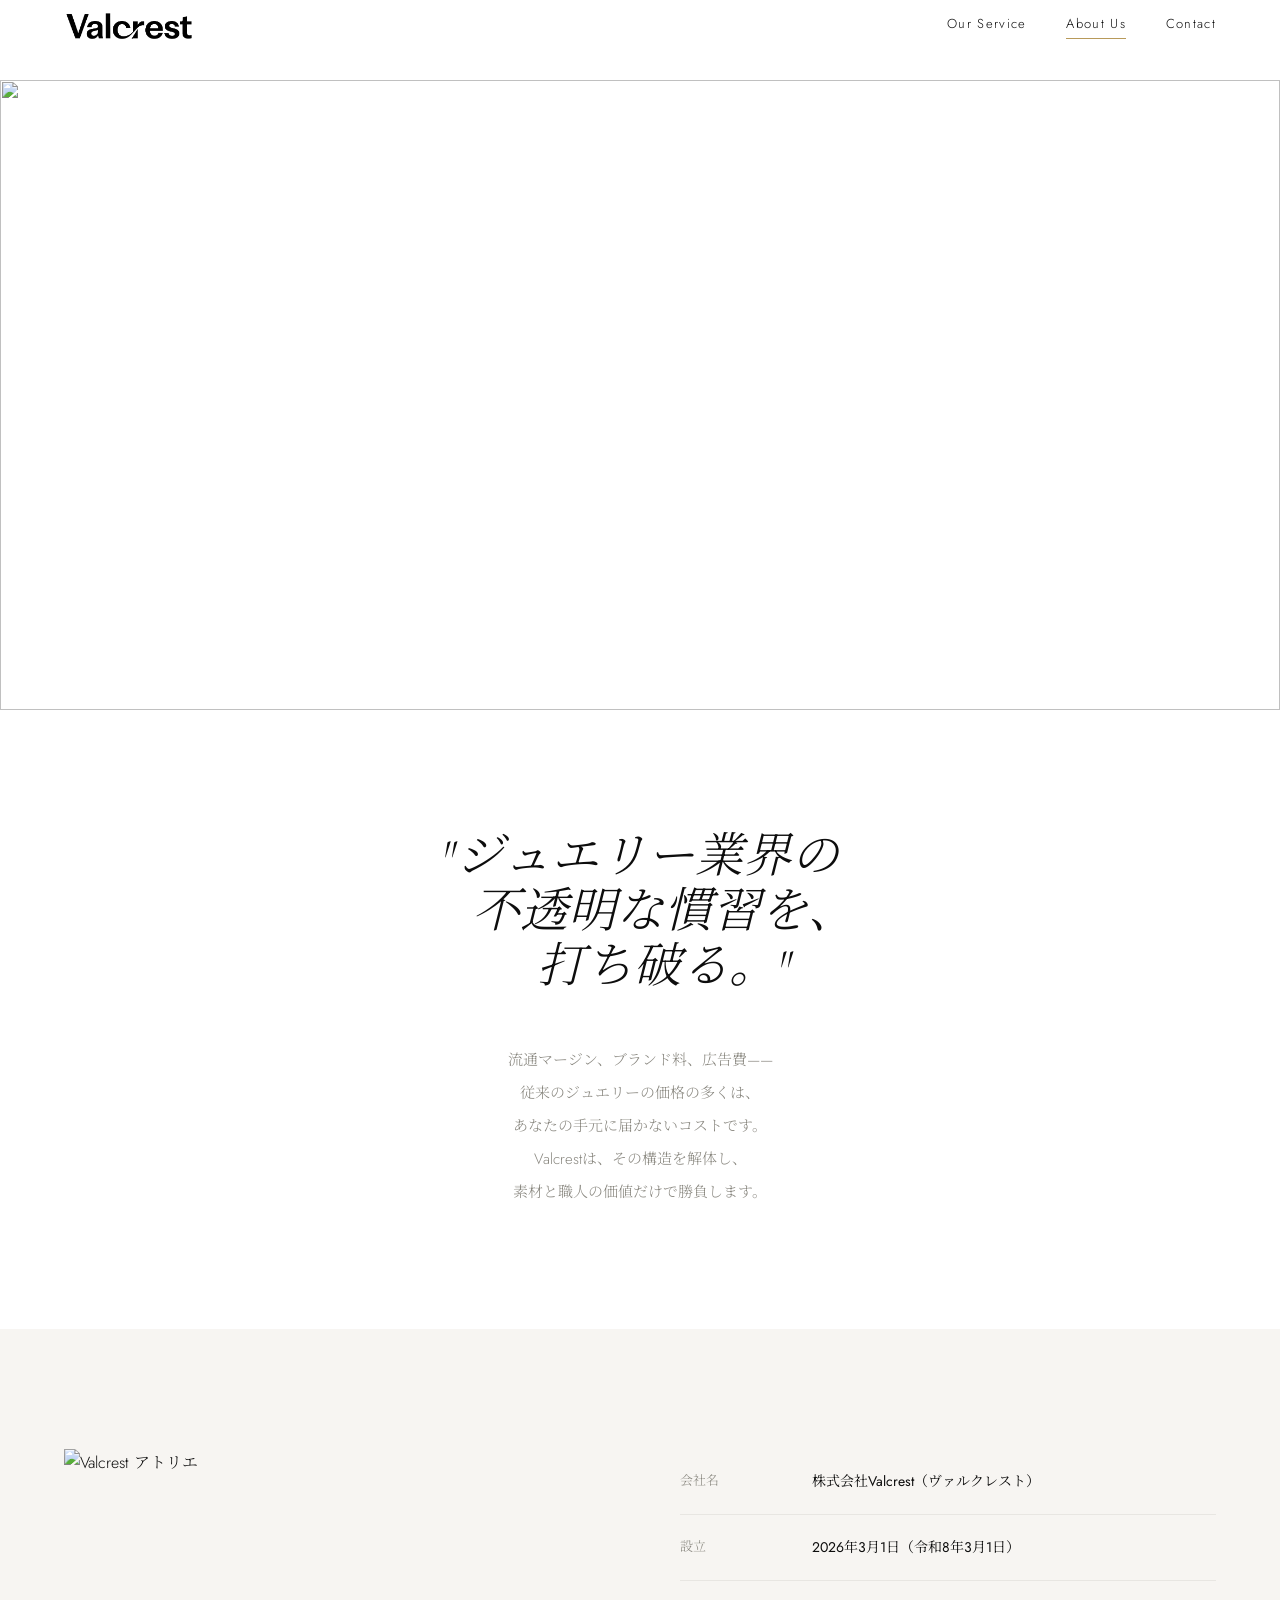
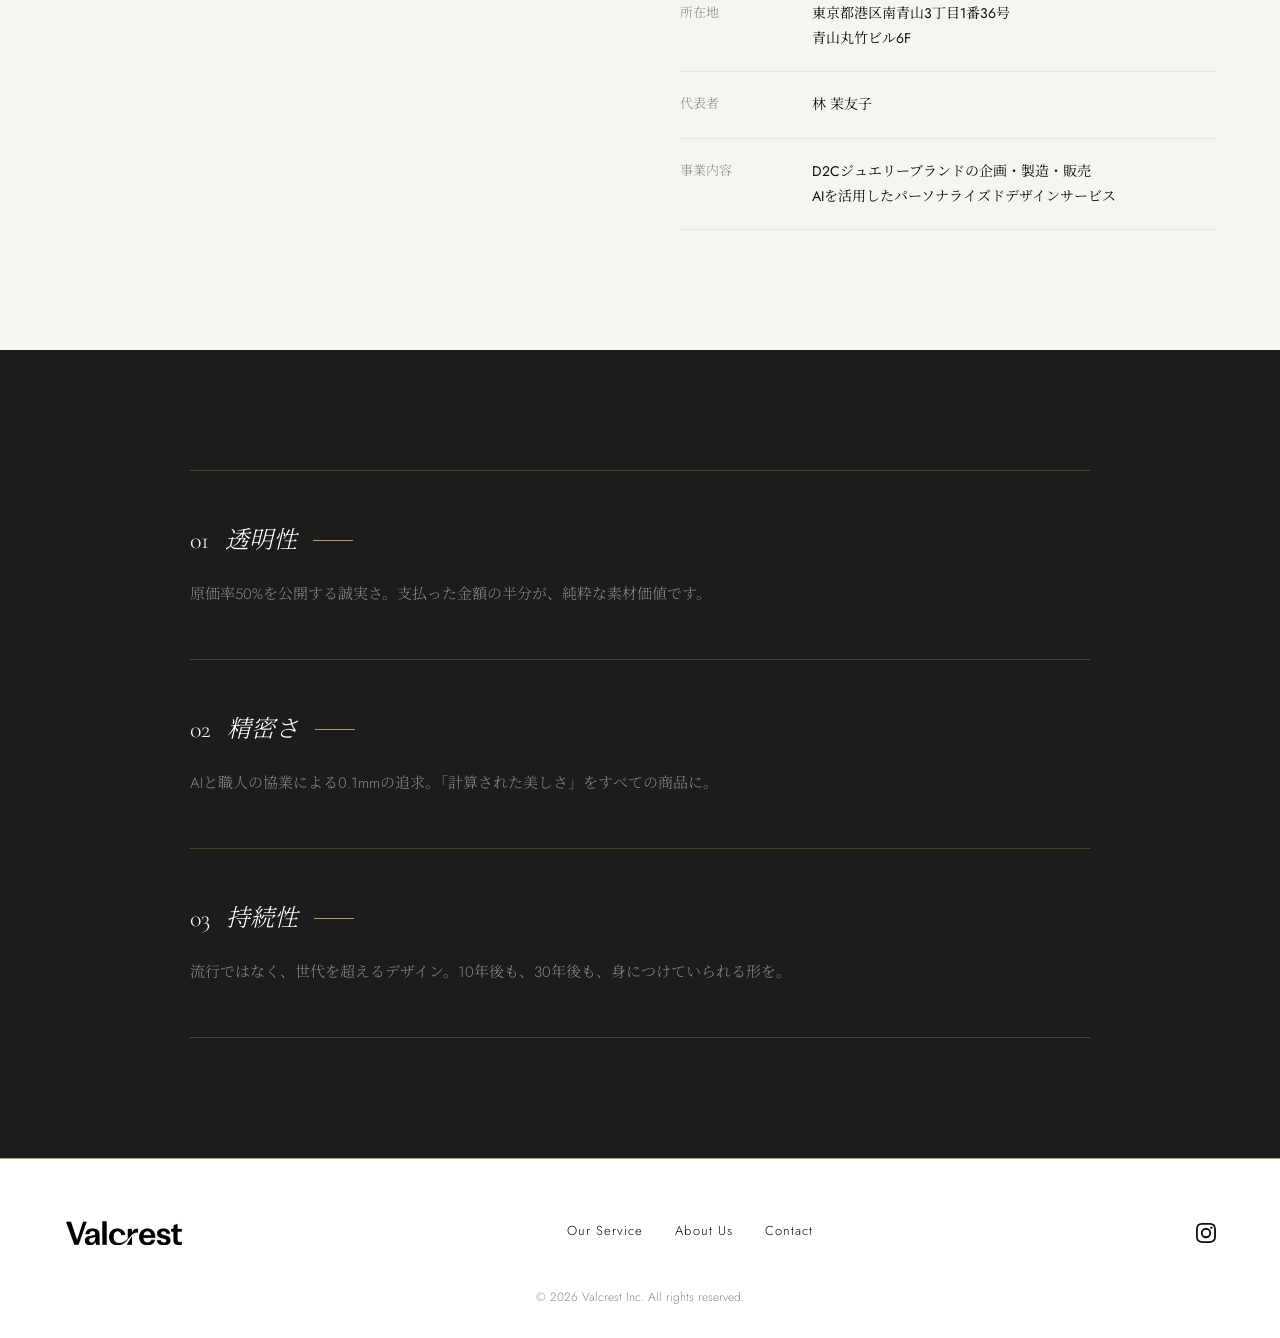
==== commit 1780a9e5: "fix: remove 代表取締役 from representative field Co-Authored-By: Claude Opus 4.6 (1M context) <noreply@an" ====
--- a/about.html
+++ b/about.html
@@ -8,7 +8,9 @@
   <meta property="og:image" content="https://images.unsplash.com/photo-1515562141207-7a88fb7ce338?w=1200">
   <title>About Us | Valcrest</title>
 
+  <link rel="icon" type="image/svg+xml" href="images/favicon.svg">
   <link rel="preconnect" href="https://fonts.googleapis.com">
+  <link rel="icon" type="image/svg+xml" href="images/favicon.svg">
   <link rel="preconnect" href="https://fonts.gstatic.com" crossorigin>
   <link href="https://fonts.googleapis.com/css2?family=Cormorant+Garamond:ital,wght@0,300;0,400;1,300;1,400&family=Jost:wght@300;400&family=Noto+Serif+JP:wght@300;400&display=swap" rel="stylesheet">
 
@@ -42,6 +44,9 @@
 
   <!-- Mobile Nav Overlay -->
   <div class="nav-overlay">
+    <button class="nav-overlay-close" aria-label="メニューを閉じる">
+      <svg width="24" height="24" viewBox="0 0 24 24" fill="none" stroke="#0D0D0D" stroke-width="1.5"><line x1="4" y1="4" x2="20" y2="20"/><line x1="20" y1="4" x2="4" y2="20"/></svg>
+    </button>
     <a href="index.html">Home</a>
     <a href="service.html">Our Service</a>
     <a href="about.html" class="active">About Us</a>
@@ -97,7 +102,7 @@
             </div>
             <div class="info-row">
               <dt>代表者</dt>
-              <dd>代表取締役　林 茉友子</dd>
+              <dd>林 茉友子</dd>
             </div>
             <div class="info-row">
               <dt>事業内容</dt>
--- a/css/style.css
+++ b/css/style.css
@@ -364,6 +364,17 @@
   pointer-events: all;
 }
 
+.nav-overlay-close {
+  position: absolute;
+  top: 16px;
+  right: 5vw;
+  background: none;
+  border: none;
+  padding: 8px;
+  cursor: pointer;
+  z-index: 1102;
+}
+
 .nav-overlay a {
   font-family: var(--font-heading);
   font-weight: 300;
